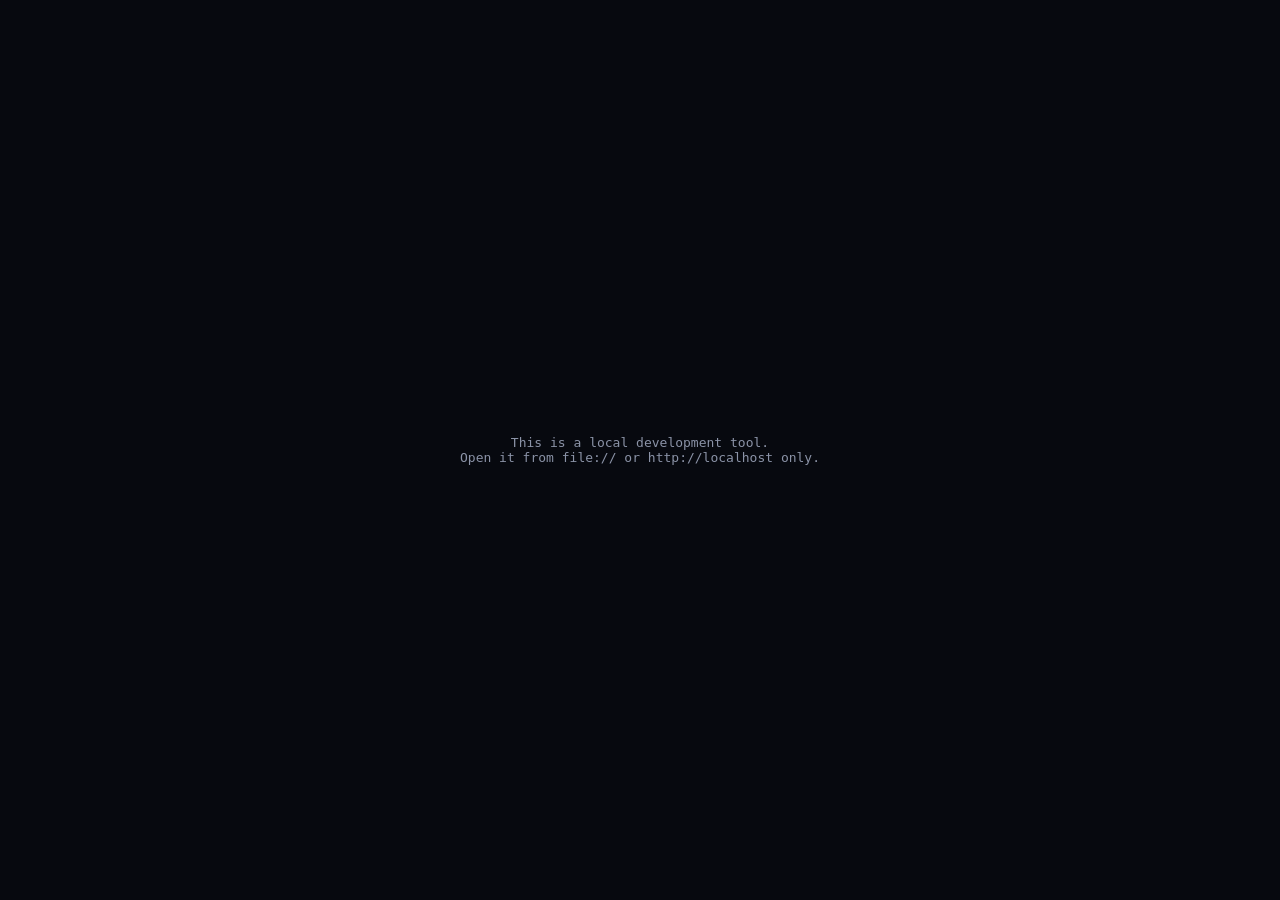
==== editor.html @ 45daf7b4 "Commit level editor; deploy game-only via Pages workflow (editor excluded from publish)" ====
<!doctype html>
<html lang="en">
<head>
<meta charset="utf-8">
<meta name="viewport" content="width=device-width,initial-scale=1">
<title>COMMIT · level editor (local only)</title>
<style>
:root{--bg:#07090f;--panel:#0e1320;--ink:#e9edf4;--dim:#8b93a7;--line:#26304a;--blue:#5aa7ff;--green:#57e389;--amber:#ffb454;--red:#ff5d5d;--spring:#3fe0c5;--ice:#bfe3ff}
*{box-sizing:border-box;margin:0;padding:0}
html,body{height:100%;background:var(--bg);color:var(--ink);font-family:ui-monospace,Menlo,Consolas,monospace}
[hidden]{display:none!important}
#wrap{display:grid;grid-template-columns:1fr 320px;height:100vh}
#left{position:relative;min-width:0;min-height:0}
canvas{position:absolute;inset:0;width:100%;height:100%;cursor:crosshair;touch-action:none}
#side{background:var(--panel);border-left:1px solid var(--line);padding:12px;overflow-y:auto;font-size:12px;min-height:0}
h1{font-size:14px;letter-spacing:.08em;margin-bottom:8px}
h1 span{color:var(--green)}
.row{display:flex;gap:6px;margin-bottom:8px;flex-wrap:wrap}
label{display:block;color:var(--dim);margin:6px 0 2px;font-size:11px;letter-spacing:.06em}
input,select,textarea{width:100%;background:#0a0f1c;color:var(--ink);border:1px solid var(--line);border-radius:4px;padding:5px 6px;font:inherit;font-size:12px}
textarea{height:70px;resize:vertical}
button{background:var(--blue);color:#06101f;border:1px solid var(--blue);border-radius:4px;padding:6px 8px;font:inherit;font-size:11px;font-weight:700;cursor:pointer;letter-spacing:.05em}
button.ghost{background:transparent;color:var(--ink);border-color:var(--line)}
button.danger{background:var(--red);border-color:var(--red);color:#20060a}
button:hover{filter:brightness(1.1)}
#issues{margin-top:8px;white-space:pre-wrap;font-size:11px;line-height:1.6;color:var(--dim)}
#issues .bad{color:var(--red)}
#issues .good{color:var(--green)}
.hint{color:var(--dim);font-size:10.5px;line-height:1.6;margin-top:8px;border-top:1px solid var(--line);padding-top:8px}
#gate{position:fixed;inset:0;display:flex;align-items:center;justify-content:center;background:var(--bg);color:var(--dim);font-size:13px;text-align:center;padding:20px}
</style>
</head>
<body>
<div id="gate" hidden>This is a local development tool.<br>Open it from file:// or http://localhost only.</div>
<div id="wrap">
<div id="left"><canvas id="cv"></canvas></div>
<div id="side">
<h1>COMMIT<span>.</span> EDITOR</h1>
<div class="row"><select id="lvl"></select><button id="bNew" class="ghost">NEW</button></div>
<label>NAME / TAG</label>
<div class="row"><input id="fName"><input id="fTag"></div>
<label>SUMMIT (px) · GOAL x,w</label>
<div class="row"><input id="fSummit" type="number"><input id="fGoalX" type="number"><input id="fGoalW" type="number"></div>
<label>SELECTED PLATFORM (x, top, width, type)</label>
<div class="row"><input id="pX" type="number"><input id="pT" type="number"><input id="pW" type="number"><select id="pTy"><option value="0">solid</option><option value="1">crumble</option><option value="2">bounce</option><option value="3">ice</option></select></div>
<div class="row"><button id="bAddP" class="ghost">+ PLATFORM</button><button id="bAddC" class="ghost">+ CEILING</button><button id="bDel" class="danger">DELETE</button></div>
<label>SECTIONS (json [[y,"name"],…])</label>
<textarea id="fSec"></textarea>
<label>NOTES (json [[x,y,"text"],…])</label>
<textarea id="fNotes"></textarea>
<div class="row"><button id="bValidate">VALIDATE</button><button id="bExport">EXPORT</button><button id="bImport" class="ghost">IMPORT</button></div>
<input id="file" type="file" accept=".js,.json" hidden>
<div id="issues"></div>
<div class="hint">drag = move · drag right edge = width · double-click empty = add platform · wheel = pan · click ceiling to select · Del = delete · 0-3 = type.<br>Export downloads a <b>tower-N.js</b> descriptor; drop it in <b>levels/</b> and add a &lt;script&gt; tag in index.html.</div>
</div>
</div>
<script src="js/core.js"></script>
<script src="js/levels.js"></script>
<script src="levels/tower-1.js"></script>
<script src="levels/tower-2.js"></script>
<script src="js/sim.js"></script>
<script src="js/editor.js"></script>
</body>
</html>
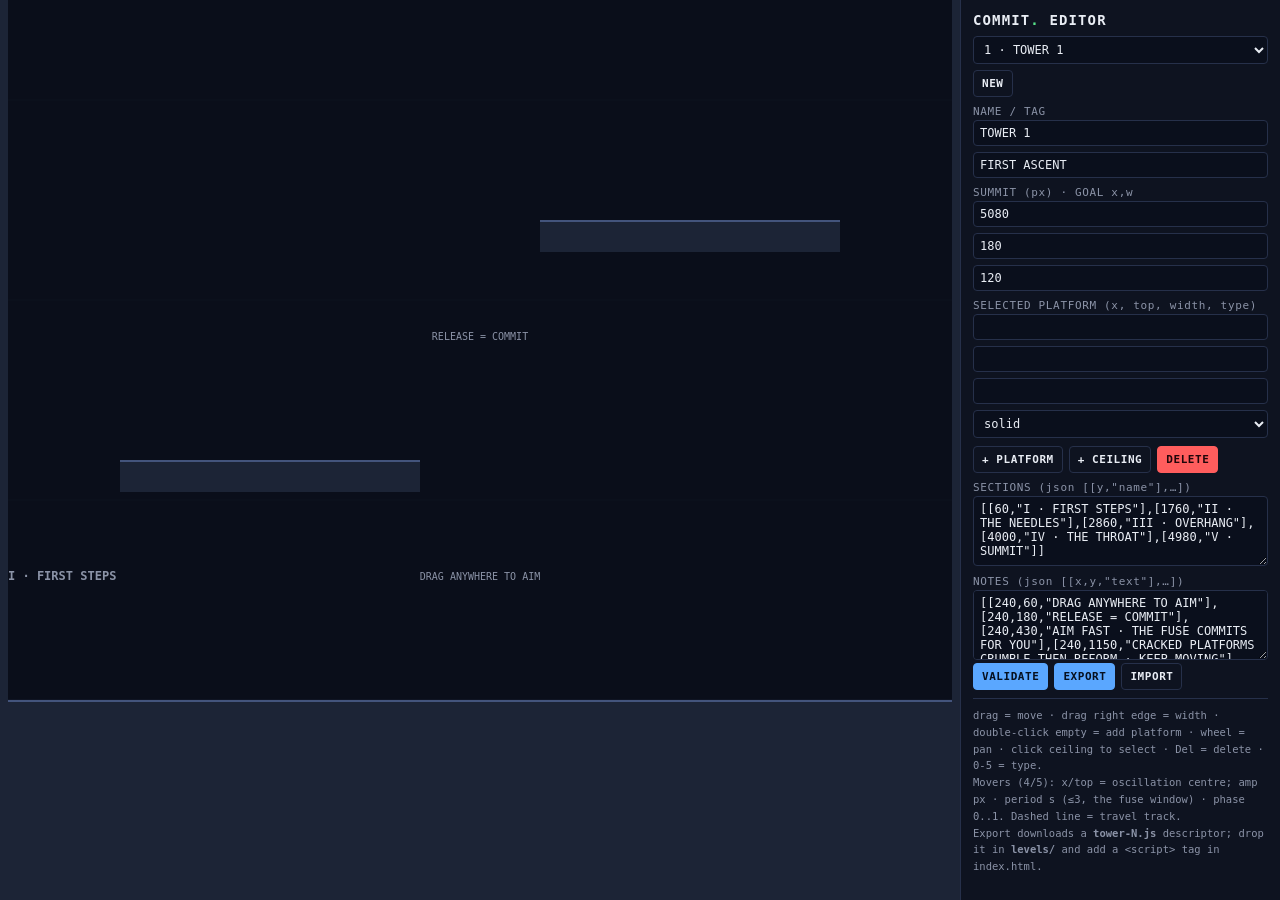
==== commit 5f57884a: "Publish the level editor: remove the game-only Pages workflow (deploy from branch now), un-gate its " ====
--- a/editor.html
+++ b/editor.html
@@ -3,7 +3,7 @@
 <head>
 <meta charset="utf-8">
 <meta name="viewport" content="width=device-width,initial-scale=1">
-<title>COMMIT · level editor (local only)</title>
+<title>COMMIT · level editor</title>
 <style>
 :root{--bg:#07090f;--panel:#0e1320;--ink:#e9edf4;--dim:#8b93a7;--line:#26304a;--blue:#5aa7ff;--green:#57e389;--amber:#ffb454;--red:#ff5d5d;--spring:#3fe0c5;--ice:#bfe3ff}
 *{box-sizing:border-box;margin:0;padding:0}
@@ -27,11 +27,9 @@
 #issues .bad{color:var(--red)}
 #issues .good{color:var(--green)}
 .hint{color:var(--dim);font-size:10.5px;line-height:1.6;margin-top:8px;border-top:1px solid var(--line);padding-top:8px}
-#gate{position:fixed;inset:0;display:flex;align-items:center;justify-content:center;background:var(--bg);color:var(--dim);font-size:13px;text-align:center;padding:20px}
 </style>
 </head>
 <body>
-<div id="gate" hidden>This is a local development tool.<br>Open it from file:// or http://localhost only.</div>
 <div id="wrap">
 <div id="left"><canvas id="cv"></canvas></div>
 <div id="side">
@@ -42,7 +40,8 @@
 <label>SUMMIT (px) · GOAL x,w</label>
 <div class="row"><input id="fSummit" type="number"><input id="fGoalX" type="number"><input id="fGoalW" type="number"></div>
 <label>SELECTED PLATFORM (x, top, width, type)</label>
-<div class="row"><input id="pX" type="number"><input id="pT" type="number"><input id="pW" type="number"><select id="pTy"><option value="0">solid</option><option value="1">crumble</option><option value="2">bounce</option><option value="3">ice</option></select></div>
+<div class="row"><input id="pX" type="number"><input id="pT" type="number"><input id="pW" type="number"><select id="pTy"><option value="0">solid</option><option value="1">crumble</option><option value="2">bounce</option><option value="3">ice</option><option value="4">move·h</option><option value="5">move·v</option></select></div>
+<div class="row" id="moverRow" hidden><input id="pAmp" type="number" title="amplitude px"><input id="pPer" type="number" step="0.1" title="period s (≤3)"><input id="pPh" type="number" step="0.05" title="phase 0..1"></div>
 <div class="row"><button id="bAddP" class="ghost">+ PLATFORM</button><button id="bAddC" class="ghost">+ CEILING</button><button id="bDel" class="danger">DELETE</button></div>
 <label>SECTIONS (json [[y,"name"],…])</label>
 <textarea id="fSec"></textarea>
@@ -51,13 +50,14 @@
 <div class="row"><button id="bValidate">VALIDATE</button><button id="bExport">EXPORT</button><button id="bImport" class="ghost">IMPORT</button></div>
 <input id="file" type="file" accept=".js,.json" hidden>
 <div id="issues"></div>
-<div class="hint">drag = move · drag right edge = width · double-click empty = add platform · wheel = pan · click ceiling to select · Del = delete · 0-3 = type.<br>Export downloads a <b>tower-N.js</b> descriptor; drop it in <b>levels/</b> and add a &lt;script&gt; tag in index.html.</div>
+<div class="hint">drag = move · drag right edge = width · double-click empty = add platform · wheel = pan · click ceiling to select · Del = delete · 0-5 = type.<br>Movers (4/5): x/top = oscillation centre; amp px · period s (≤3, the fuse window) · phase 0..1. Dashed line = travel track.<br>Export downloads a <b>tower-N.js</b> descriptor; drop it in <b>levels/</b> and add a &lt;script&gt; tag in index.html.</div>
 </div>
 </div>
 <script src="js/core.js"></script>
 <script src="js/levels.js"></script>
 <script src="levels/tower-1.js"></script>
 <script src="levels/tower-2.js"></script>
+<script src="levels/tower-3.js"></script>
 <script src="js/sim.js"></script>
 <script src="js/editor.js"></script>
 </body>
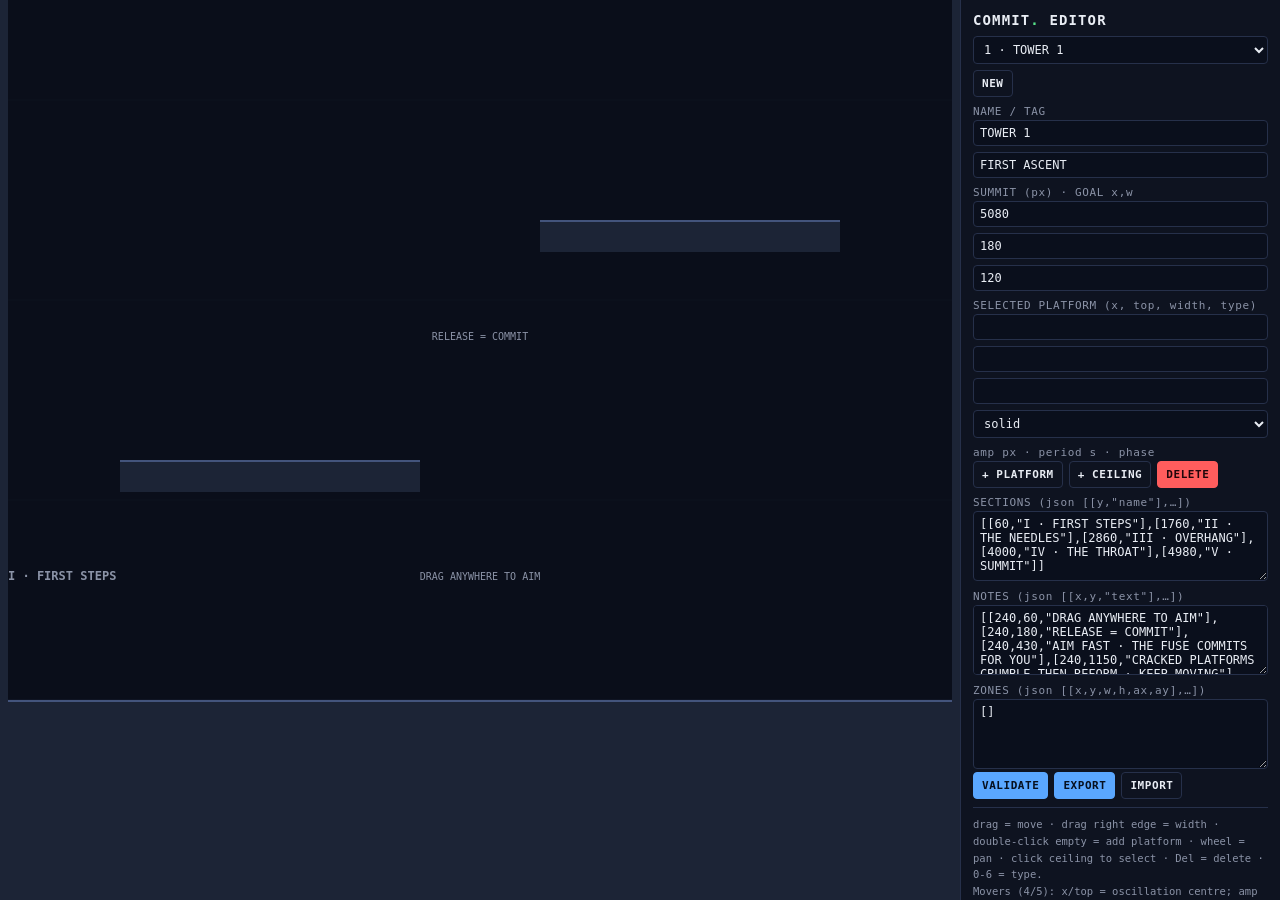
==== commit 6cc87360: "COMMIT v2.5 — Tower 4 (The Tempest Engine): gust zones (updrafts/gusts bend the arc, flight-only) + " ====
--- a/editor.html
+++ b/editor.html
@@ -40,17 +40,20 @@
 <label>SUMMIT (px) · GOAL x,w</label>
 <div class="row"><input id="fSummit" type="number"><input id="fGoalX" type="number"><input id="fGoalW" type="number"></div>
 <label>SELECTED PLATFORM (x, top, width, type)</label>
-<div class="row"><input id="pX" type="number"><input id="pT" type="number"><input id="pW" type="number"><select id="pTy"><option value="0">solid</option><option value="1">crumble</option><option value="2">bounce</option><option value="3">ice</option><option value="4">move·h</option><option value="5">move·v</option></select></div>
-<div class="row" id="moverRow" hidden><input id="pAmp" type="number" title="amplitude px"><input id="pPer" type="number" step="0.1" title="period s (≤3)"><input id="pPh" type="number" step="0.05" title="phase 0..1"></div>
+<div class="row"><input id="pX" type="number"><input id="pT" type="number"><input id="pW" type="number"><select id="pTy"><option value="0">solid</option><option value="1">crumble</option><option value="2">bounce</option><option value="3">ice</option><option value="4">move·h</option><option value="5">move·v</option><option value="6">clock</option></select></div>
+<label id="pAmpLab">amp px · period s · phase</label>
+<div class="row" id="moverRow" hidden><input id="pAmp" type="number" step="0.05" title="amplitude px (or duty 0-1 for clock)"><input id="pPer" type="number" step="0.1" title="period s (≤3)"><input id="pPh" type="number" step="0.05" title="phase 0..1"></div>
 <div class="row"><button id="bAddP" class="ghost">+ PLATFORM</button><button id="bAddC" class="ghost">+ CEILING</button><button id="bDel" class="danger">DELETE</button></div>
 <label>SECTIONS (json [[y,"name"],…])</label>
 <textarea id="fSec"></textarea>
 <label>NOTES (json [[x,y,"text"],…])</label>
 <textarea id="fNotes"></textarea>
+<label>ZONES (json [[x,y,w,h,ax,ay],…])</label>
+<textarea id="fZones"></textarea>
 <div class="row"><button id="bValidate">VALIDATE</button><button id="bExport">EXPORT</button><button id="bImport" class="ghost">IMPORT</button></div>
 <input id="file" type="file" accept=".js,.json" hidden>
 <div id="issues"></div>
-<div class="hint">drag = move · drag right edge = width · double-click empty = add platform · wheel = pan · click ceiling to select · Del = delete · 0-5 = type.<br>Movers (4/5): x/top = oscillation centre; amp px · period s (≤3, the fuse window) · phase 0..1. Dashed line = travel track.<br>Export downloads a <b>tower-N.js</b> descriptor; drop it in <b>levels/</b> and add a &lt;script&gt; tag in index.html.</div>
+<div class="hint">drag = move · drag right edge = width · double-click empty = add platform · wheel = pan · click ceiling to select · Del = delete · 0-6 = type.<br>Movers (4/5): x/top = oscillation centre; amp px · period s (≤3, the fuse window) · phase 0..1. Dashed line = travel track.<br>Clock (6): duty 0-1 · period s (≤3) · phase 0..1; solid duty fraction of each cycle, ghost otherwise (on-window ≥1.2s).<br>Zones: [x,y,w,h,ax,ay] constant accel px/s² in flight only (|a|≤1600); ay&gt;0 updraft, ax gust.<br>Export downloads a <b>tower-N.js</b> descriptor; drop it in <b>levels/</b> and add a &lt;script&gt; tag in index.html.</div>
 </div>
 </div>
 <script src="js/core.js"></script>
@@ -58,6 +61,7 @@
 <script src="levels/tower-1.js"></script>
 <script src="levels/tower-2.js"></script>
 <script src="levels/tower-3.js"></script>
+<script src="levels/tower-4.js"></script>
 <script src="js/sim.js"></script>
 <script src="js/editor.js"></script>
 </body>
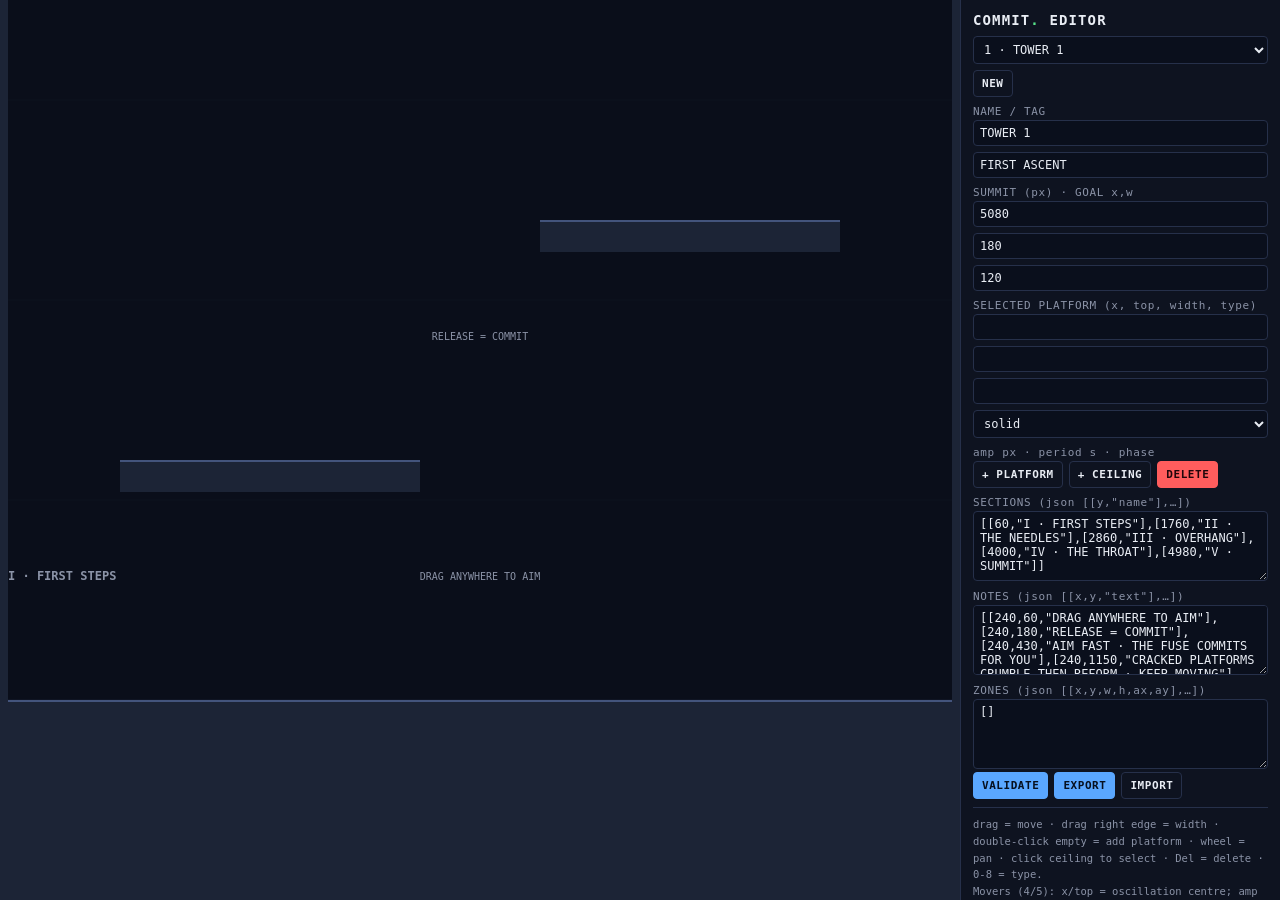
==== commit 370c411e: "COMMIT v2.6 — Tower 5 (The Orrery): orbiters (circular 2-D carry) + direction springs (fixed-vector " ====
--- a/editor.html
+++ b/editor.html
@@ -40,7 +40,7 @@
 <label>SUMMIT (px) · GOAL x,w</label>
 <div class="row"><input id="fSummit" type="number"><input id="fGoalX" type="number"><input id="fGoalW" type="number"></div>
 <label>SELECTED PLATFORM (x, top, width, type)</label>
-<div class="row"><input id="pX" type="number"><input id="pT" type="number"><input id="pW" type="number"><select id="pTy"><option value="0">solid</option><option value="1">crumble</option><option value="2">bounce</option><option value="3">ice</option><option value="4">move·h</option><option value="5">move·v</option><option value="6">clock</option></select></div>
+<div class="row"><input id="pX" type="number"><input id="pT" type="number"><input id="pW" type="number"><select id="pTy"><option value="0">solid</option><option value="1">crumble</option><option value="2">bounce</option><option value="3">ice</option><option value="4">move·h</option><option value="5">move·v</option><option value="6">clock</option><option value="7">orbit</option><option value="8">dir</option></select></div>
 <label id="pAmpLab">amp px · period s · phase</label>
 <div class="row" id="moverRow" hidden><input id="pAmp" type="number" step="0.05" title="amplitude px (or duty 0-1 for clock)"><input id="pPer" type="number" step="0.1" title="period s (≤3)"><input id="pPh" type="number" step="0.05" title="phase 0..1"></div>
 <div class="row"><button id="bAddP" class="ghost">+ PLATFORM</button><button id="bAddC" class="ghost">+ CEILING</button><button id="bDel" class="danger">DELETE</button></div>
@@ -53,7 +53,7 @@
 <div class="row"><button id="bValidate">VALIDATE</button><button id="bExport">EXPORT</button><button id="bImport" class="ghost">IMPORT</button></div>
 <input id="file" type="file" accept=".js,.json" hidden>
 <div id="issues"></div>
-<div class="hint">drag = move · drag right edge = width · double-click empty = add platform · wheel = pan · click ceiling to select · Del = delete · 0-6 = type.<br>Movers (4/5): x/top = oscillation centre; amp px · period s (≤3, the fuse window) · phase 0..1. Dashed line = travel track.<br>Clock (6): duty 0-1 · period s (≤3) · phase 0..1; solid duty fraction of each cycle, ghost otherwise (on-window ≥1.2s).<br>Zones: [x,y,w,h,ax,ay] constant accel px/s² in flight only (|a|≤1600); ay&gt;0 updraft, ax gust.<br>Export downloads a <b>tower-N.js</b> descriptor; drop it in <b>levels/</b> and add a &lt;script&gt; tag in index.html.</div>
+<div class="hint">drag = move · drag right edge = width · double-click empty = add platform · wheel = pan · click ceiling to select · Del = delete · 0-8 = type.<br>Movers (4/5): x/top = oscillation centre; amp px · period s (≤3, the fuse window) · phase 0..1. Dashed line = travel track.<br>Clock (6): duty 0-1 · period s (≤3) · phase 0..1; solid duty fraction of each cycle, ghost otherwise (on-window ≥1.2s).<br>Orbit (7): amp px · period s (≤3) · phase; circular carry, speed ≤140 px/s, sweep inside walls.<br>Dir (8): launch vx · vy (fixed vector, |v|≤950, vy&gt;0); throws you on the arrow, not your momentum.<br>Zones: [x,y,w,h,ax,ay] constant accel px/s² in flight only (|a|≤1600); ay&gt;0 updraft, ax gust.<br>Export downloads a <b>tower-N.js</b> descriptor; drop it in <b>levels/</b> and add a &lt;script&gt; tag in index.html.</div>
 </div>
 </div>
 <script src="js/core.js"></script>
@@ -62,6 +62,7 @@
 <script src="levels/tower-2.js"></script>
 <script src="levels/tower-3.js"></script>
 <script src="levels/tower-4.js"></script>
+<script src="levels/tower-5.js"></script>
 <script src="js/sim.js"></script>
 <script src="js/editor.js"></script>
 </body>
